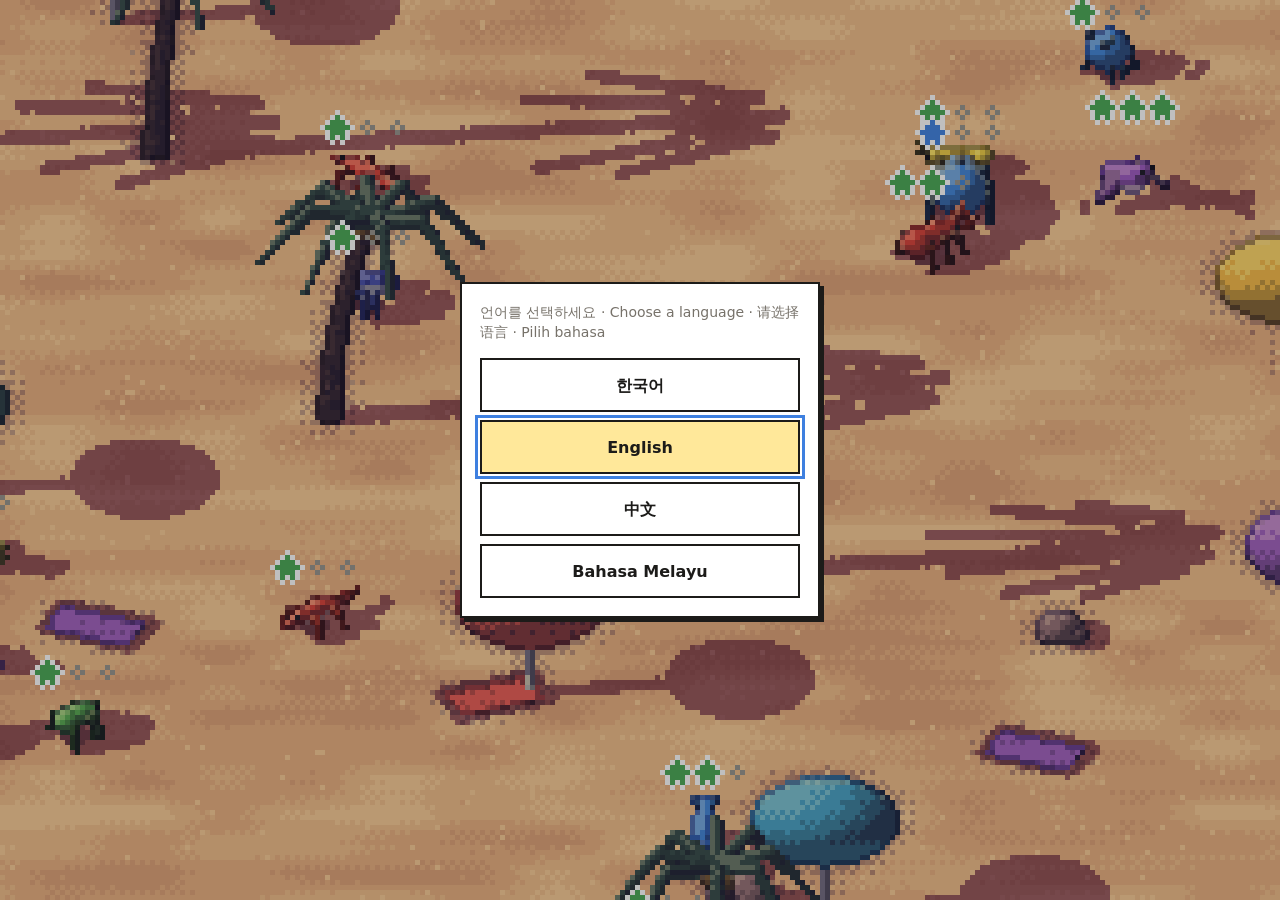
==== index.html @ b2b158e6 "Add Pixel Island game A single-player browser game: eat lower-level creatures and evolve from level " ====
<!doctype html>
<html lang="en">
<head>
<meta charset="utf-8">
<meta name="viewport" content="width=device-width,initial-scale=1,viewport-fit=cover,user-scalable=no">
<meta name="theme-color" content="#ffffff">
<meta name="description" content="Pixel Island: eat lower-level creatures and evolve from level 1 to level 10.">
<title>Pixel Island</title>
<link rel="icon" href="data:image/svg+xml,%3Csvg xmlns='http://www.w3.org/2000/svg' viewBox='0 0 16 16' shape-rendering='crispEdges'%3E%3Crect width='16' height='16' fill='%23fff'/%3E%3Crect x='2' y='9' width='12' height='4' fill='%2330aaac'/%3E%3Crect x='4' y='7' width='8' height='4' fill='%23f0e9d2'/%3E%3Crect x='7' y='3' width='1' height='5' fill='%23705842'/%3E%3Crect x='5' y='2' width='5' height='2' fill='%234a844c'/%3E%3C/svg%3E">
<link rel="stylesheet" href="src/ui/style.css">
</head>
<body>
<div id="stage"><canvas id="c" aria-label="Pixel Island"></canvas></div>
<div id="hud" hidden>
  <div class="line"><span id="hud-level"></span><span id="hud-name"></span></div>
  <div id="hud-pips" role="img"></div>
</div>
<div id="toasts" role="status" aria-live="polite"></div>
<div id="stick-base" hidden></div><div id="stick-knob" hidden></div>
<dialog id="screen" closedby="none" aria-labelledby="screen-title"></dialog>

<!-- Load order matters: every file is a plain script that adds to the global PI object. All paths are relative. -->
<script src="src/core/namespace.js"></script>
<script src="src/core/config.js"></script>

<!-- words -->
<script src="data/i18n/ko.js"></script>
<script src="data/i18n/en.js"></script>
<script src="data/i18n/zh.js"></script>
<script src="data/i18n/ms.js"></script>
<script src="data/i18n/species/ko.js"></script>
<script src="data/i18n/species/en.js"></script>
<script src="data/i18n/species/zh.js"></script>
<script src="data/i18n/species/ms.js"></script>
<script src="src/i18n/i18n.js"></script>

<!-- renderer -->
<script src="src/gfx/screen.js"></script>
<script src="src/gfx/color.js"></script>
<script src="src/gfx/shapes.js"></script>
<script src="src/gfx/box.js"></script>
<script src="src/gfx/shadow.js"></script>
<script src="src/gfx/outline.js"></script>
<script src="src/gfx/wind.js"></script>
<script src="src/gfx/marks.js"></script>

<!-- creatures -->
<script src="data/species/lv01.js"></script>
<script src="data/species/lv02.js"></script>
<script src="data/species/lv03.js"></script>
<script src="data/species/lv04.js"></script>
<script src="data/species/lv05.js"></script>
<script src="data/species/lv06.js"></script>
<script src="data/species/lv07.js"></script>
<script src="data/species/lv08.js"></script>
<script src="data/species/lv09.js"></script>
<script src="data/species/lv10.js"></script>
<script src="data/speeds.js"></script>
<script src="src/creatures/palette.js"></script>
<script src="src/creatures/builder.js"></script>
<script src="src/creatures/bodies/hexapod.js"></script>
<script src="src/creatures/bodies/winged.js"></script>
<script src="src/creatures/bodies/worm.js"></script>
<script src="src/creatures/bodies/serpent.js"></script>
<script src="src/creatures/bodies/quadsmall.js"></script>
<script src="src/creatures/bodies/quadlarge.js"></script>
<script src="src/creatures/bodies/bird.js"></script>
<script src="src/creatures/bodies/aquatic.js"></script>
<script src="src/creatures/bodies/crustacean.js"></script>
<script src="src/creatures/bodies/reptile.js"></script>
<script src="src/creatures/bodies/biped.js"></script>
<script src="src/creatures/bodies/quaddino.js"></script>
<script src="src/creatures/bodies/longneck.js"></script>
<script src="src/creatures/bodies/horned.js"></script>
<script src="src/creatures/bodies/pterosaur.js"></script>

<!-- world -->
<script src="src/world/island.js"></script>
<script src="src/world/flora.js"></script>
<script src="src/world/props.js"></script>
<script src="src/world/interactions.js"></script>
<script src="src/world/maps/tanjung-aru.js"></script>
<script src="src/world/maps/gaya-street.js"></script>
<script src="src/world/maps/marine-park.js"></script>
<script src="src/world/maps/mangrove.js"></script>
<script src="src/world/maps/kinabalu.js"></script>
<script src="src/world/map-cycle.js"></script>
<script src="src/world/interactions/tanjung-aru/wave.js"></script>
<script src="src/world/interactions/tanjung-aru/coconut-fall.js"></script>
<script src="src/world/interactions/tanjung-aru/parasol.js"></script>
<script src="src/world/interactions/tanjung-aru/beach-bar.js"></script>
<script src="src/world/interactions/tanjung-aru/tide-pool.js"></script>
<script src="src/world/interactions/gaya-street/food-stall.js"></script>
<script src="src/world/interactions/gaya-street/handcart.js"></script>
<script src="src/world/interactions/gaya-street/alley.js"></script>
<script src="src/world/interactions/gaya-street/awning-bounce.js"></script>
<script src="src/world/interactions/gaya-street/hawker.js"></script>
<script src="src/world/interactions/marine-park/current.js"></script>
<script src="src/world/interactions/marine-park/tide.js"></script>
<script src="src/world/interactions/marine-park/pearl-clam.js"></script>
<script src="src/world/interactions/marine-park/jellyfish.js"></script>
<script src="src/world/interactions/marine-park/boat-ride.js"></script>
<script src="src/world/interactions/mangrove/firefly.js"></script>
<script src="src/world/interactions/mangrove/mud-pit.js"></script>
<script src="src/world/interactions/mangrove/rotten-bridge.js"></script>
<script src="src/world/interactions/mangrove/tree-rest.js"></script>
<script src="src/world/interactions/mangrove/slippery-mud.js"></script>
<script src="src/world/interactions/kinabalu/cloud-platform.js"></script>
<script src="src/world/interactions/kinabalu/granite-wall.js"></script>
<script src="src/world/interactions/kinabalu/fog.js"></script>
<script src="src/world/interactions/kinabalu/high-altitude.js"></script>
<script src="src/world/interactions/kinabalu/summit-flag.js"></script>

<!-- game -->
<script src="src/core/state.js"></script>
<script src="src/creatures/senses.js"></script>
<script src="src/behaviors/wander.js"></script>
<script src="src/behaviors/skittish.js"></script>
<script src="src/behaviors/ambush.js"></script>
<script src="src/behaviors/charge.js"></script>
<script src="src/behaviors/flock.js"></script>
<script src="src/behaviors/erratic.js"></script>
<script src="src/behaviors/glide.js"></script>
<script src="src/behaviors/lurk.js"></script>
<script src="src/core/input.js"></script>
<script src="src/core/rules.js"></script>
<script src="src/core/loop.js"></script>
<script src="src/ui/stars.js"></script>
<script src="src/ui/toast.js"></script>
<script src="src/ui/hud.js"></script>
<script src="src/ui/modal.js"></script>
<script src="src/ui/language-select.js"></script>
<script src="src/ui/screens.js"></script>
<script src="src/core/boot.js"></script>
</body>
</html>
---- src/ui/style.css ----
/* Pixel Island. The game fills the whole window; the few words on top of it sit on small white cards. */
:root { --ink: #1c1b19; --muted: #77726a; --paper: #fff; --line: #d9d5cc; --hint: #ffe89a; }
* { box-sizing: border-box; }
html, body { height: 100%; margin: 0; background: var(--ink); color: var(--ink); overflow: hidden; overscroll-behavior: none; }
body {
  font: 14px/1.45 system-ui, -apple-system, "Segoe UI", "Apple SD Gothic Neo", "Malgun Gothic", "PingFang SC", "Microsoft YaHei", "Noto Sans KR", "Noto Sans SC", sans-serif;
  touch-action: none; -webkit-user-select: none; user-select: none; -webkit-touch-callout: none; -webkit-tap-highlight-color: transparent;
}
[hidden] { display: none !important; }

#stage { position: fixed; inset: 0; overflow: hidden; }
canvas { display: block; image-rendering: pixelated; image-rendering: crisp-edges; }

#hud { position: fixed; top: max(10px, env(safe-area-inset-top)); left: max(10px, env(safe-area-inset-left)); display: grid; gap: 5px; padding: 6px 9px 7px; background: var(--paper); border: 2px solid var(--ink); box-shadow: 3px 3px 0 var(--ink); pointer-events: none; z-index: 2; max-width: 58vw; }
#hud .line { display: flex; align-items: baseline; gap: 8px; }
#hud-level { font-weight: 800; font-size: 16px; font-variant-numeric: tabular-nums; white-space: nowrap; }
#hud-name { color: var(--muted); overflow-wrap: anywhere; }
#hud-pips { display: flex; gap: 3px; flex-wrap: wrap; }
#hud-pips i { width: 9px; height: 9px; border: 2px solid var(--ink); background: var(--paper); }
#hud-pips i.on { background: var(--ink); }

#toasts { position: fixed; right: max(10px, env(safe-area-inset-right)); top: max(10px, env(safe-area-inset-top)); display: grid; gap: 6px; justify-items: end; pointer-events: none; z-index: 3; }
.portrait #toasts { top: calc(max(10px, env(safe-area-inset-top)) + 64px); } /* under the status card on a narrow screen */
.toast { max-width: min(62vw, 250px); padding: 7px 10px; background: var(--paper); border: 2px solid var(--ink); box-shadow: 3px 3px 0 var(--ink); overflow-wrap: anywhere; animation: toast-in .18s steps(3) both; }
.toast b { display: block; font-weight: 700; }
.toast span { display: block; color: var(--muted); font-size: 12px; }
.toast.out { opacity: 0; transform: translateX(12px); transition: opacity .2s, transform .2s; }
@keyframes toast-in { from { opacity: 0; transform: translateX(16px); } to { opacity: 1; transform: none; } }

#stick-base, #stick-knob { position: fixed; left: 0; top: 0; border-radius: 50%; pointer-events: none; z-index: 2; }
#stick-base { width: 56px; height: 56px; border: 2px solid rgba(255, 255, 255, .85); box-shadow: 0 0 0 2px rgba(28, 27, 25, .35); }
#stick-knob { width: 22px; height: 22px; background: var(--paper); box-shadow: 0 0 0 2px rgba(28, 27, 25, .5); }

/* The one modal: a native <dialog>. Display is left to the browser so the closed state stays hidden. */
#screen { width: min(360px, calc(100% - 32px)); max-height: calc(100% - 32px); margin: auto; padding: 18px; color: var(--ink); background: var(--paper); border: 2px solid var(--ink); box-shadow: 4px 4px 0 var(--ink); overflow-y: auto; touch-action: pan-y; }
#screen:modal { overscroll-behavior: contain; }
#screen::backdrop { background: rgba(28, 27, 25, .28); overflow: hidden; overscroll-behavior: contain; }
.portrait #screen { margin-bottom: max(18px, env(safe-area-inset-bottom)); } /* low, where the thumb is */
.panel { display: grid; gap: 10px; }
.panel h1 { margin: 0; font-size: 24px; line-height: 1.2; font-weight: 800; letter-spacing: .01em; text-wrap: balance; }
.panel p { margin: 0; }
.panel p, .panel li { text-wrap: pretty; }
.panel .muted { color: var(--muted); }
.panel .small { font-size: 12px; }
.panel .map { font-weight: 700; padding-left: 8px; border-left: 4px solid var(--ink); }
.panel .rules { margin: 2px 0 0; padding-left: 20px; display: grid; gap: 5px; }
.buttons { display: grid; gap: 8px; margin-top: 6px; }
button { font: inherit; font-weight: 700; min-height: 48px; padding: 8px 14px; color: var(--ink); background: var(--paper); border: 2px solid var(--ink); border-radius: 0; cursor: pointer; touch-action: manipulation; }
button:active { transform: translate(2px, 2px); }
button.primary { color: var(--paper); background: var(--ink); box-shadow: 3px 3px 0 var(--muted); }
button.primary:active { box-shadow: 1px 1px 0 var(--muted); }
button.quiet { min-height: 44px; font-weight: 400; color: var(--muted); border-color: var(--line); }
button.hint { background: var(--hint); }
button:focus-visible { outline: 3px solid #3e80e0; outline-offset: 2px; }
.panel.lang button { min-height: 54px; font-size: 16px; }

@media (prefers-reduced-motion: reduce) { .toast { animation: none; } .toast.out { transition: none; } }
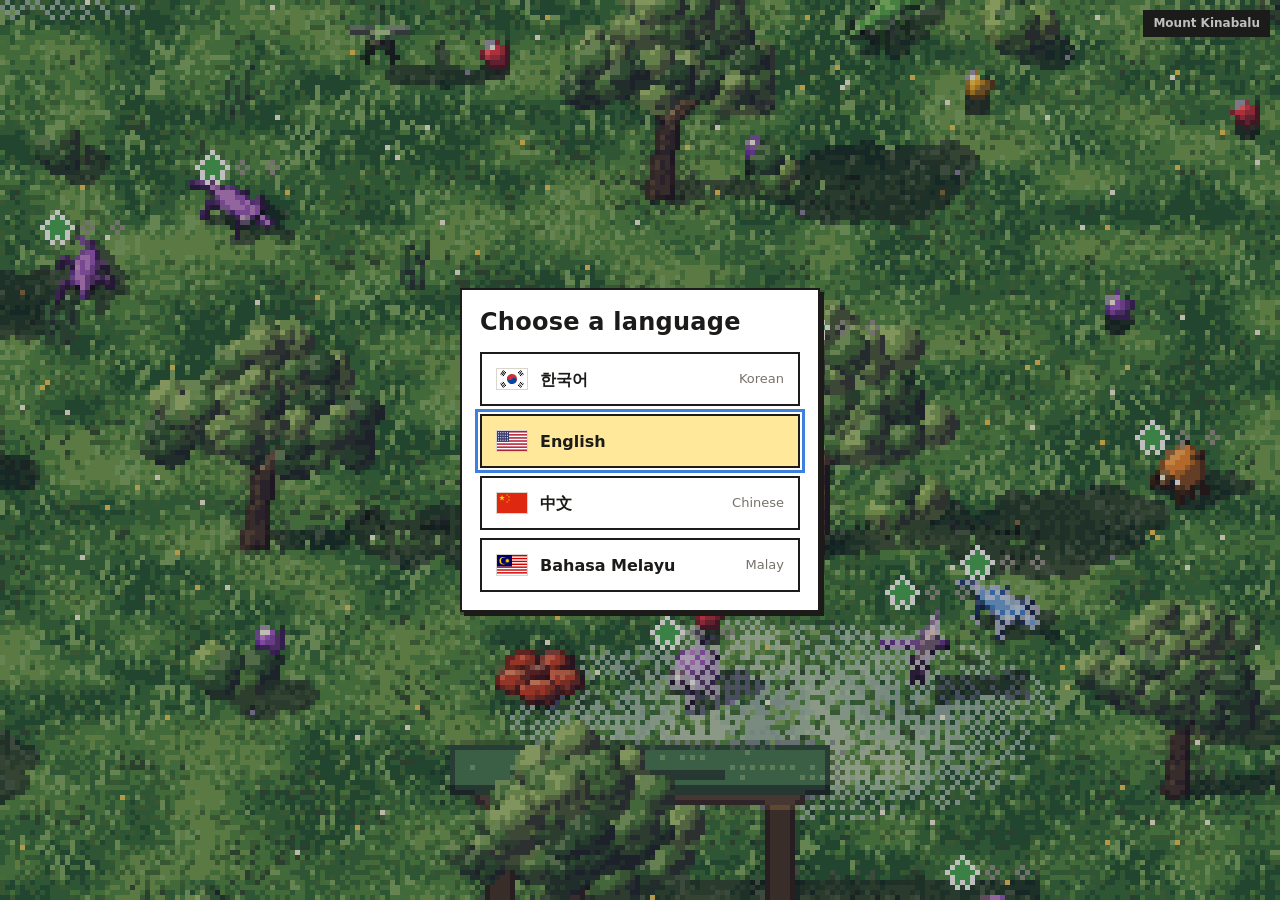
==== commit 2f076fb5: "Add main menu, species grades, landmarks and game feel Fix level 1 having nothing to eat: berries no" ====
--- a/index.html
+++ b/index.html
@@ -12,16 +12,20 @@
 <body>
 <div id="stage"><canvas id="c" aria-label="Pixel Island"></canvas></div>
 <div id="hud" hidden>
-  <div class="line"><span id="hud-level"></span><span id="hud-name"></span></div>
+  <div class="line"><span id="hud-level"></span><span id="hud-name"></span><span id="hud-grade"></span></div>
   <div id="hud-pips" role="img"></div>
 </div>
-<div id="toasts" role="status" aria-live="polite"></div>
+<div id="side">
+  <div id="map-name"></div>
+  <div id="toasts" role="status" aria-live="polite"></div>
+</div>
 <div id="stick-base" hidden></div><div id="stick-knob" hidden></div>
 <dialog id="screen" closedby="none" aria-labelledby="screen-title"></dialog>
 
 <!-- Load order matters: every file is a plain script that adds to the global PI object. All paths are relative. -->
 <script src="src/core/namespace.js"></script>
 <script src="src/core/config.js"></script>
+<script src="src/core/settings.js"></script>
 
 <!-- words -->
 <script src="data/i18n/ko.js"></script>
@@ -56,6 +60,7 @@
 <script src="data/species/lv09.js"></script>
 <script src="data/species/lv10.js"></script>
 <script src="data/speeds.js"></script>
+<script src="data/grades.js"></script>
 <script src="src/creatures/palette.js"></script>
 <script src="src/creatures/builder.js"></script>
 <script src="src/creatures/bodies/hexapod.js"></script>
@@ -78,6 +83,7 @@
 <script src="src/world/island.js"></script>
 <script src="src/world/flora.js"></script>
 <script src="src/world/props.js"></script>
+<script src="src/world/landmarks.js"></script>
 <script src="src/world/interactions.js"></script>
 <script src="src/world/maps/tanjung-aru.js"></script>
 <script src="src/world/maps/gaya-street.js"></script>
@@ -123,12 +129,14 @@
 <script src="src/behaviors/glide.js"></script>
 <script src="src/behaviors/lurk.js"></script>
 <script src="src/core/input.js"></script>
+<script src="src/core/fx.js"></script>
 <script src="src/core/rules.js"></script>
 <script src="src/core/loop.js"></script>
 <script src="src/ui/stars.js"></script>
 <script src="src/ui/toast.js"></script>
 <script src="src/ui/hud.js"></script>
 <script src="src/ui/modal.js"></script>
+<script src="src/ui/flags.js"></script>
 <script src="src/ui/language-select.js"></script>
 <script src="src/ui/screens.js"></script>
 <script src="src/core/boot.js"></script>
--- a/src/ui/style.css
+++ b/src/ui/style.css
@@ -11,19 +11,27 @@
 #stage { position: fixed; inset: 0; overflow: hidden; }
 canvas { display: block; image-rendering: pixelated; image-rendering: crisp-edges; }
 
-#hud { position: fixed; top: max(10px, env(safe-area-inset-top)); left: max(10px, env(safe-area-inset-left)); display: grid; gap: 5px; padding: 6px 9px 7px; background: var(--paper); border: 2px solid var(--ink); box-shadow: 3px 3px 0 var(--ink); pointer-events: none; z-index: 2; max-width: 58vw; }
+#hud { position: fixed; top: max(10px, env(safe-area-inset-top)); left: max(10px, env(safe-area-inset-left)); display: grid; gap: 5px; padding: 6px 9px 7px; background: var(--paper); border: 2px solid var(--ink); box-shadow: 3px 3px 0 var(--ink); pointer-events: none; z-index: 2; max-width: min(46vw, 260px); }
 #hud .line { display: flex; align-items: baseline; gap: 8px; }
 #hud-level { font-weight: 800; font-size: 16px; font-variant-numeric: tabular-nums; white-space: nowrap; }
 #hud-name { color: var(--muted); overflow-wrap: anywhere; }
-#hud-pips { display: flex; gap: 3px; flex-wrap: wrap; }
+#hud-grade { margin-left: auto; align-self: center; min-width: 18px; padding: 0 4px; font-weight: 800; font-size: 12px; line-height: 16px; text-align: center; color: var(--paper); background: var(--muted); }
+#hud-grade[data-grade="S"] { background: #e23c34; }
+#hud-grade[data-grade="A"] { background: #e08a20; }
+#hud-grade[data-grade="B"] { background: #48a854; }
+#hud-grade[data-grade="C"] { background: #3e80e0; }
+#hud-pips { display: flex; gap: 3px; flex-wrap: wrap; justify-content: flex-end; }
 #hud-pips i { width: 9px; height: 9px; border: 2px solid var(--ink); background: var(--paper); }
 #hud-pips i.on { background: var(--ink); }
 
-#toasts { position: fixed; right: max(10px, env(safe-area-inset-right)); top: max(10px, env(safe-area-inset-top)); display: grid; gap: 6px; justify-items: end; pointer-events: none; z-index: 3; }
-.portrait #toasts { top: calc(max(10px, env(safe-area-inset-top)) + 64px); } /* under the status card on a narrow screen */
-.toast { max-width: min(62vw, 250px); padding: 7px 10px; background: var(--paper); border: 2px solid var(--ink); box-shadow: 3px 3px 0 var(--ink); overflow-wrap: anywhere; animation: toast-in .18s steps(3) both; }
-.toast b { display: block; font-weight: 700; }
-.toast span { display: block; color: var(--muted); font-size: 12px; }
+/* The right column: the name of the map at the very top, and the notices directly under it. It is at most half the
+   screen wide, so it never reaches the status card on the left. */
+#side { position: fixed; right: max(10px, env(safe-area-inset-right)); top: max(10px, env(safe-area-inset-top)); display: grid; gap: 6px; justify-items: end; width: min(50vw - 16px, 250px); pointer-events: none; z-index: 3; }
+#map-name { padding: 3px 8px; font-weight: 700; font-size: 12px; text-align: right; color: var(--paper); background: var(--ink); border: 2px solid var(--ink); overflow-wrap: anywhere; }
+#map-name:empty { display: none; }
+#toasts { display: grid; gap: 6px; justify-items: end; width: 100%; }
+.toast { max-width: 100%; padding: 6px 9px; font-weight: 700; font-size: 13px; line-height: 1.35; background: var(--paper); border: 2px solid var(--ink); box-shadow: 3px 3px 0 var(--ink); word-break: keep-all; overflow-wrap: break-word; animation: toast-in .18s steps(3) both; }
+.toast.quick { font-weight: 400; font-size: 12px; border-color: var(--muted); box-shadow: 2px 2px 0 var(--muted); }
 .toast.out { opacity: 0; transform: translateX(12px); transition: opacity .2s, transform .2s; }
 @keyframes toast-in { from { opacity: 0; transform: translateX(16px); } to { opacity: 1; transform: none; } }
 
@@ -35,15 +43,30 @@
 #screen { width: min(360px, calc(100% - 32px)); max-height: calc(100% - 32px); margin: auto; padding: 18px; color: var(--ink); background: var(--paper); border: 2px solid var(--ink); box-shadow: 4px 4px 0 var(--ink); overflow-y: auto; touch-action: pan-y; }
 #screen:modal { overscroll-behavior: contain; }
 #screen::backdrop { background: rgba(28, 27, 25, .28); overflow: hidden; overscroll-behavior: contain; }
-.portrait #screen { margin-bottom: max(18px, env(safe-area-inset-bottom)); } /* low, where the thumb is */
+/* the game-over card sits at the bottom and does not dim the map, because the camera is showing the killer */
+#screen.low { margin-bottom: max(18px, env(safe-area-inset-bottom)); }
+#screen.low::backdrop { background: transparent; }
+/* the main menu has no card: the name of the game and the buttons stand on the map */
+#screen.bare { padding: 0; background: transparent; border: 0; box-shadow: none; overflow: visible; }
+#screen.bare::backdrop { background: rgba(28, 27, 25, .4); }
+.panel.title { gap: 12px; }
+.panel.title .logo { margin-bottom: 10px; font-size: clamp(40px, 13vw, 58px); line-height: 1; font-weight: 900; letter-spacing: -.01em; text-align: center; color: var(--paper); text-shadow: 3px 3px 0 var(--ink), -2px -2px 0 var(--ink), 2px -2px 0 var(--ink), -2px 2px 0 var(--ink), 0 5px 0 var(--ink); }
+.panel.title button { box-shadow: 3px 3px 0 var(--ink); }
+.panel.title .primary { min-height: 58px; font-size: 18px; color: var(--ink); background: var(--hint); }
+.panel.title .row { display: grid; grid-template-columns: repeat(3, 1fr); gap: 8px; }
+.panel.title .row button { padding: 8px 4px; overflow-wrap: anywhere; }
+.panel h2 { margin: 6px 0 -6px; font-size: 14px; font-weight: 800; }
+.setting { display: grid; gap: 5px; }
+.setting .label { font-weight: 700; }
+.setting .choices { display: grid; grid-auto-flow: column; grid-auto-columns: 1fr; gap: 6px; }
+.setting button { min-height: 44px; padding: 6px 4px; font-weight: 400; border-color: var(--line); }
+.setting button[aria-pressed="true"] { font-weight: 700; border-color: var(--ink); background: var(--hint); }
 .panel { display: grid; gap: 10px; }
 .panel h1 { margin: 0; font-size: 24px; line-height: 1.2; font-weight: 800; letter-spacing: .01em; text-wrap: balance; }
 .panel p { margin: 0; }
 .panel p, .panel li { text-wrap: pretty; }
 .panel .muted { color: var(--muted); }
 .panel .small { font-size: 12px; }
-.panel .map { font-weight: 700; padding-left: 8px; border-left: 4px solid var(--ink); }
-.panel .rules { margin: 2px 0 0; padding-left: 20px; display: grid; gap: 5px; }
 .buttons { display: grid; gap: 8px; margin-top: 6px; }
 button { font: inherit; font-weight: 700; min-height: 48px; padding: 8px 14px; color: var(--ink); background: var(--paper); border: 2px solid var(--ink); border-radius: 0; cursor: pointer; touch-action: manipulation; }
 button:active { transform: translate(2px, 2px); }
@@ -52,6 +75,9 @@
 button.quiet { min-height: 44px; font-weight: 400; color: var(--muted); border-color: var(--line); }
 button.hint { background: var(--hint); }
 button:focus-visible { outline: 3px solid #3e80e0; outline-offset: 2px; }
-.panel.lang button { min-height: 54px; font-size: 16px; }
+.panel.lang button { min-height: 54px; font-size: 16px; display: flex; align-items: center; gap: 12px; text-align: left; }
+.panel.lang .flag { display: flex; flex: none; border: 1px solid var(--line); }
+.panel.lang .flag svg { display: block; }
+.panel.lang .english { margin-left: auto; font-weight: 400; font-size: 13px; color: var(--muted); }
 
 @media (prefers-reduced-motion: reduce) { .toast { animation: none; } .toast.out { transition: none; } }
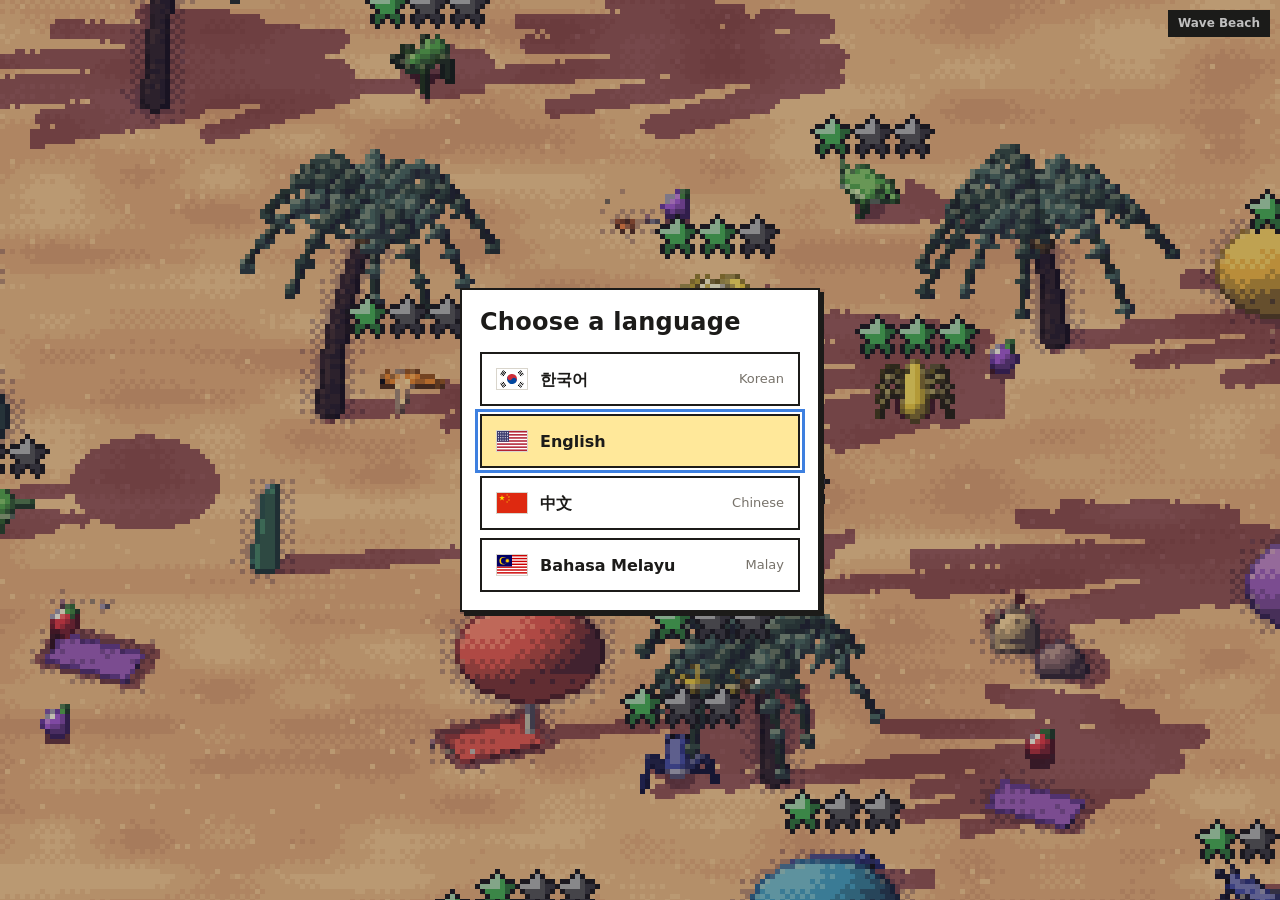
==== commit dc918eb1: "Add field guide, map guide, ending, effects and generic map names Maps: rename the five maps and the" ====
--- a/index.html
+++ b/index.html
@@ -6,7 +6,8 @@
 <meta name="theme-color" content="#ffffff">
 <meta name="description" content="Pixel Island: eat lower-level creatures and evolve from level 1 to level 10.">
 <title>Pixel Island</title>
-<link rel="icon" href="data:image/svg+xml,%3Csvg xmlns='http://www.w3.org/2000/svg' viewBox='0 0 16 16' shape-rendering='crispEdges'%3E%3Crect width='16' height='16' fill='%23fff'/%3E%3Crect x='2' y='9' width='12' height='4' fill='%2330aaac'/%3E%3Crect x='4' y='7' width='8' height='4' fill='%23f0e9d2'/%3E%3Crect x='7' y='3' width='1' height='5' fill='%23705842'/%3E%3Crect x='5' y='2' width='5' height='2' fill='%234a844c'/%3E%3C/svg%3E">
+<link rel="icon" type="image/png" sizes="64x64" href="icons/favicon.png">
+<link rel="apple-touch-icon" href="icons/apple-touch-icon.png">
 <link rel="stylesheet" href="src/ui/style.css">
 </head>
 <body>
@@ -14,6 +15,8 @@
 <div id="hud" hidden>
   <div class="line"><span id="hud-level"></span><span id="hud-name"></span><span id="hud-grade"></span></div>
   <div id="hud-pips" role="img"></div>
+  <div id="hud-count" hidden></div>
+  <div id="hud-status"></div>
 </div>
 <div id="side">
   <div id="map-name"></div>
@@ -36,6 +39,10 @@
 <script src="data/i18n/species/en.js"></script>
 <script src="data/i18n/species/zh.js"></script>
 <script src="data/i18n/species/ms.js"></script>
+<script src="data/i18n/facts/ko.js"></script>
+<script src="data/i18n/facts/en.js"></script>
+<script src="data/i18n/facts/zh.js"></script>
+<script src="data/i18n/facts/ms.js"></script>
 <script src="src/i18n/i18n.js"></script>
 
 <!-- renderer -->
@@ -61,6 +68,8 @@
 <script src="data/species/lv10.js"></script>
 <script src="data/speeds.js"></script>
 <script src="data/grades.js"></script>
+<script src="data/senses.js"></script>
+<script src="data/styles.js"></script>
 <script src="src/creatures/palette.js"></script>
 <script src="src/creatures/builder.js"></script>
 <script src="src/creatures/bodies/hexapod.js"></script>
@@ -85,37 +94,37 @@
 <script src="src/world/props.js"></script>
 <script src="src/world/landmarks.js"></script>
 <script src="src/world/interactions.js"></script>
-<script src="src/world/maps/tanjung-aru.js"></script>
-<script src="src/world/maps/gaya-street.js"></script>
-<script src="src/world/maps/marine-park.js"></script>
-<script src="src/world/maps/mangrove.js"></script>
-<script src="src/world/maps/kinabalu.js"></script>
+<script src="src/world/maps/beach.js"></script>
+<script src="src/world/maps/market.js"></script>
+<script src="src/world/maps/islands.js"></script>
+<script src="src/world/maps/swamp.js"></script>
+<script src="src/world/maps/mountain.js"></script>
 <script src="src/world/map-cycle.js"></script>
-<script src="src/world/interactions/tanjung-aru/wave.js"></script>
-<script src="src/world/interactions/tanjung-aru/coconut-fall.js"></script>
-<script src="src/world/interactions/tanjung-aru/parasol.js"></script>
-<script src="src/world/interactions/tanjung-aru/beach-bar.js"></script>
-<script src="src/world/interactions/tanjung-aru/tide-pool.js"></script>
-<script src="src/world/interactions/gaya-street/food-stall.js"></script>
-<script src="src/world/interactions/gaya-street/handcart.js"></script>
-<script src="src/world/interactions/gaya-street/alley.js"></script>
-<script src="src/world/interactions/gaya-street/awning-bounce.js"></script>
-<script src="src/world/interactions/gaya-street/hawker.js"></script>
-<script src="src/world/interactions/marine-park/current.js"></script>
-<script src="src/world/interactions/marine-park/tide.js"></script>
-<script src="src/world/interactions/marine-park/pearl-clam.js"></script>
-<script src="src/world/interactions/marine-park/jellyfish.js"></script>
-<script src="src/world/interactions/marine-park/boat-ride.js"></script>
-<script src="src/world/interactions/mangrove/firefly.js"></script>
-<script src="src/world/interactions/mangrove/mud-pit.js"></script>
-<script src="src/world/interactions/mangrove/rotten-bridge.js"></script>
-<script src="src/world/interactions/mangrove/tree-rest.js"></script>
-<script src="src/world/interactions/mangrove/slippery-mud.js"></script>
-<script src="src/world/interactions/kinabalu/cloud-platform.js"></script>
-<script src="src/world/interactions/kinabalu/granite-wall.js"></script>
-<script src="src/world/interactions/kinabalu/fog.js"></script>
-<script src="src/world/interactions/kinabalu/high-altitude.js"></script>
-<script src="src/world/interactions/kinabalu/summit-flag.js"></script>
+<script src="src/world/interactions/beach/wave.js"></script>
+<script src="src/world/interactions/beach/coconut-fall.js"></script>
+<script src="src/world/interactions/beach/parasol.js"></script>
+<script src="src/world/interactions/beach/beach-bar.js"></script>
+<script src="src/world/interactions/beach/tide-pool.js"></script>
+<script src="src/world/interactions/market/food-stall.js"></script>
+<script src="src/world/interactions/market/handcart.js"></script>
+<script src="src/world/interactions/market/alley.js"></script>
+<script src="src/world/interactions/market/awning-bounce.js"></script>
+<script src="src/world/interactions/market/hawker.js"></script>
+<script src="src/world/interactions/islands/current.js"></script>
+<script src="src/world/interactions/islands/tide.js"></script>
+<script src="src/world/interactions/islands/pearl-clam.js"></script>
+<script src="src/world/interactions/islands/jellyfish.js"></script>
+<script src="src/world/interactions/islands/boat-ride.js"></script>
+<script src="src/world/interactions/swamp/firefly.js"></script>
+<script src="src/world/interactions/swamp/mud-pit.js"></script>
+<script src="src/world/interactions/swamp/rotten-bridge.js"></script>
+<script src="src/world/interactions/swamp/tree-rest.js"></script>
+<script src="src/world/interactions/swamp/slippery-mud.js"></script>
+<script src="src/world/interactions/mountain/cloud-platform.js"></script>
+<script src="src/world/interactions/mountain/granite-wall.js"></script>
+<script src="src/world/interactions/mountain/fog.js"></script>
+<script src="src/world/interactions/mountain/high-altitude.js"></script>
+<script src="src/world/interactions/mountain/summit-flag.js"></script>
 
 <!-- game -->
 <script src="src/core/state.js"></script>
@@ -138,6 +147,8 @@
 <script src="src/ui/modal.js"></script>
 <script src="src/ui/flags.js"></script>
 <script src="src/ui/language-select.js"></script>
+<script src="src/ui/portrait.js"></script>
+<script src="src/ui/transition.js"></script>
 <script src="src/ui/screens.js"></script>
 <script src="src/core/boot.js"></script>
 </body>
--- a/src/ui/style.css
+++ b/src/ui/style.css
@@ -7,6 +7,7 @@
   touch-action: none; -webkit-user-select: none; user-select: none; -webkit-touch-callout: none; -webkit-tap-highlight-color: transparent;
 }
 [hidden] { display: none !important; }
+.switching #hud, .switching #side { visibility: hidden; } /* nothing floats over the black of a scene change */
 
 #stage { position: fixed; inset: 0; overflow: hidden; }
 canvas { display: block; image-rendering: pixelated; image-rendering: crisp-edges; }
@@ -15,11 +16,16 @@
 #hud .line { display: flex; align-items: baseline; gap: 8px; }
 #hud-level { font-weight: 800; font-size: 16px; font-variant-numeric: tabular-nums; white-space: nowrap; }
 #hud-name { color: var(--muted); overflow-wrap: anywhere; }
-#hud-grade { margin-left: auto; align-self: center; min-width: 18px; padding: 0 4px; font-weight: 800; font-size: 12px; line-height: 16px; text-align: center; color: var(--paper); background: var(--muted); }
-#hud-grade[data-grade="S"] { background: #e23c34; }
-#hud-grade[data-grade="A"] { background: #e08a20; }
-#hud-grade[data-grade="B"] { background: #48a854; }
-#hud-grade[data-grade="C"] { background: #3e80e0; }
+.grade, #hud-grade { margin-left: auto; align-self: center; min-width: 18px; padding: 0 4px; font-weight: 800; font-size: 12px; line-height: 16px; text-align: center; color: var(--paper); background: var(--muted); }
+[data-grade="S"] { background: #e23c34; }
+[data-grade="A"] { background: #e08a20; }
+[data-grade="B"] { background: #48a854; }
+[data-grade="C"] { background: #3e80e0; }
+#hud-count { font-weight: 800; font-size: 13px; text-align: right; color: #e23c34; font-variant-numeric: tabular-nums; }
+#hud-status { display: flex; flex-wrap: wrap; gap: 4px; justify-content: flex-end; }
+#hud-status:empty { display: none; }
+#hud-status span { display: inline-flex; align-items: center; gap: 4px; padding: 0 5px 0 3px; font-size: 11px; font-weight: 700; line-height: 16px; border: 2px solid; }
+#hud-status img { width: 9px; height: 9px; image-rendering: pixelated; }
 #hud-pips { display: flex; gap: 3px; flex-wrap: wrap; justify-content: flex-end; }
 #hud-pips i { width: 9px; height: 9px; border: 2px solid var(--ink); background: var(--paper); }
 #hud-pips i.on { background: var(--ink); }
@@ -47,6 +53,7 @@
 #screen.low { margin-bottom: max(18px, env(safe-area-inset-bottom)); }
 #screen.low::backdrop { background: transparent; }
 /* the main menu has no card: the name of the game and the buttons stand on the map */
+#screen.wide { width: min(560px, calc(100% - 24px)); }
 #screen.bare { padding: 0; background: transparent; border: 0; box-shadow: none; overflow: visible; }
 #screen.bare::backdrop { background: rgba(28, 27, 25, .4); }
 .panel.title { gap: 12px; }
@@ -54,8 +61,51 @@
 .panel.title button { box-shadow: 3px 3px 0 var(--ink); }
 .panel.title .primary { min-height: 58px; font-size: 18px; color: var(--ink); background: var(--hint); }
 .panel.title .row { display: grid; grid-template-columns: repeat(3, 1fr); gap: 8px; }
+.panel.title .row.two { grid-template-columns: 1fr 1fr; }
 .panel.title .row button { padding: 8px 4px; overflow-wrap: anywhere; }
 .panel h2 { margin: 6px 0 -6px; font-size: 14px; font-weight: 800; }
+/* Tabs stay on one row and scroll sideways when they do not fit. The selected one is styled from aria-selected. */
+.tabs { display: flex; gap: 4px; overflow-x: auto; scrollbar-width: none; }
+.tabs [role="tab"] { flex: 1 0 auto; min-width: 28px; min-height: 44px; padding: 4px 8px; font-weight: 400; border-color: var(--line); }
+.tabs [aria-selected="true"] { font-weight: 800; border-color: var(--ink); background: var(--hint); }
+.tabpanel { display: grid; gap: 8px; }
+.swatches { display: flex; gap: 6px; }
+.swatch { flex: 1; min-height: 40px; padding: 0; border-color: var(--line); }
+.swatch[aria-pressed="true"] { border-color: var(--ink); box-shadow: inset 0 0 0 3px var(--paper); }
+.entry { display: grid; grid-template-columns: 224px 1fr; gap: 12px; align-items: center; padding: 8px; border: 2px solid var(--line); }
+.art { image-rendering: pixelated; object-fit: contain; }
+.entry .art { width: 224px; height: 168px; background: #f3efe4; }
+.entry h3 { display: flex; align-items: center; gap: 6px; margin: 0 0 4px; font-size: 16px; }
+.panel .fact { margin-bottom: 6px; font-size: 13px; }
+.stats { display: grid; grid-template-columns: 1fr; gap: 2px; font-size: 12px; }
+.stat { display: flex; justify-content: space-between; align-items: center; gap: 6px; }
+.stat .label, .fact .label { color: var(--muted); }
+.meter { display: inline-flex; gap: 2px; }
+.meter i { width: 7px; height: 7px; border: 1px solid var(--ink); }
+.meter i.on { background: var(--ink); }
+.panel .habit { margin-top: 6px; font-size: 12px; color: var(--muted); }
+.mapshot { width: 100%; height: auto; image-rendering: pixelated; border: 2px solid var(--ink); }
+.effects { display: grid; gap: 2px; margin: 0; }
+.effects dt { font-weight: 800; }
+.effects dd { margin: 0 0 6px; }
+.panel.report h1 { text-align: center; }
+.facts { display: grid; grid-template-columns: 1fr 1fr; gap: 8px; }
+.facts .fact { display: grid; margin: 0; padding: 6px 8px; border: 2px solid var(--ink); }
+.facts .label { font-size: 11px; }
+.path { display: grid; gap: 2px; margin: 0; padding: 0; list-style: none; }
+.path li { display: grid; grid-template-columns: 40px 96px 1fr auto; gap: 8px; align-items: center; padding: 2px 4px; font-size: 13px; border-bottom: 1px solid var(--line); }
+.path .art { width: 96px; height: 72px; }
+.path .lv { font-weight: 800; }
+.path .time { font-variant-numeric: tabular-nums; white-space: nowrap; }
+/* the credit is a link that looks like a button: two short lines in the height of one */
+.credit { display: grid; place-content: center; min-height: 48px; padding: 2px 14px; font-size: 11px; line-height: 1.4; text-align: center; text-decoration: none; color: var(--ink); background: var(--hint); border: 2px solid var(--ink); }
+.credit:focus-visible { outline: 3px solid #3e80e0; outline-offset: 2px; }
+@media (max-width: 520px) {
+  .entry { grid-template-columns: 1fr; justify-items: center; }
+  .entry .body { width: 100%; }
+  .path li { grid-template-columns: 34px 96px 1fr; }
+  .path .time { grid-column: 3; }
+}
 .setting { display: grid; gap: 5px; }
 .setting .label { font-weight: 700; }
 .setting .choices { display: grid; grid-auto-flow: column; grid-auto-columns: 1fr; gap: 6px; }
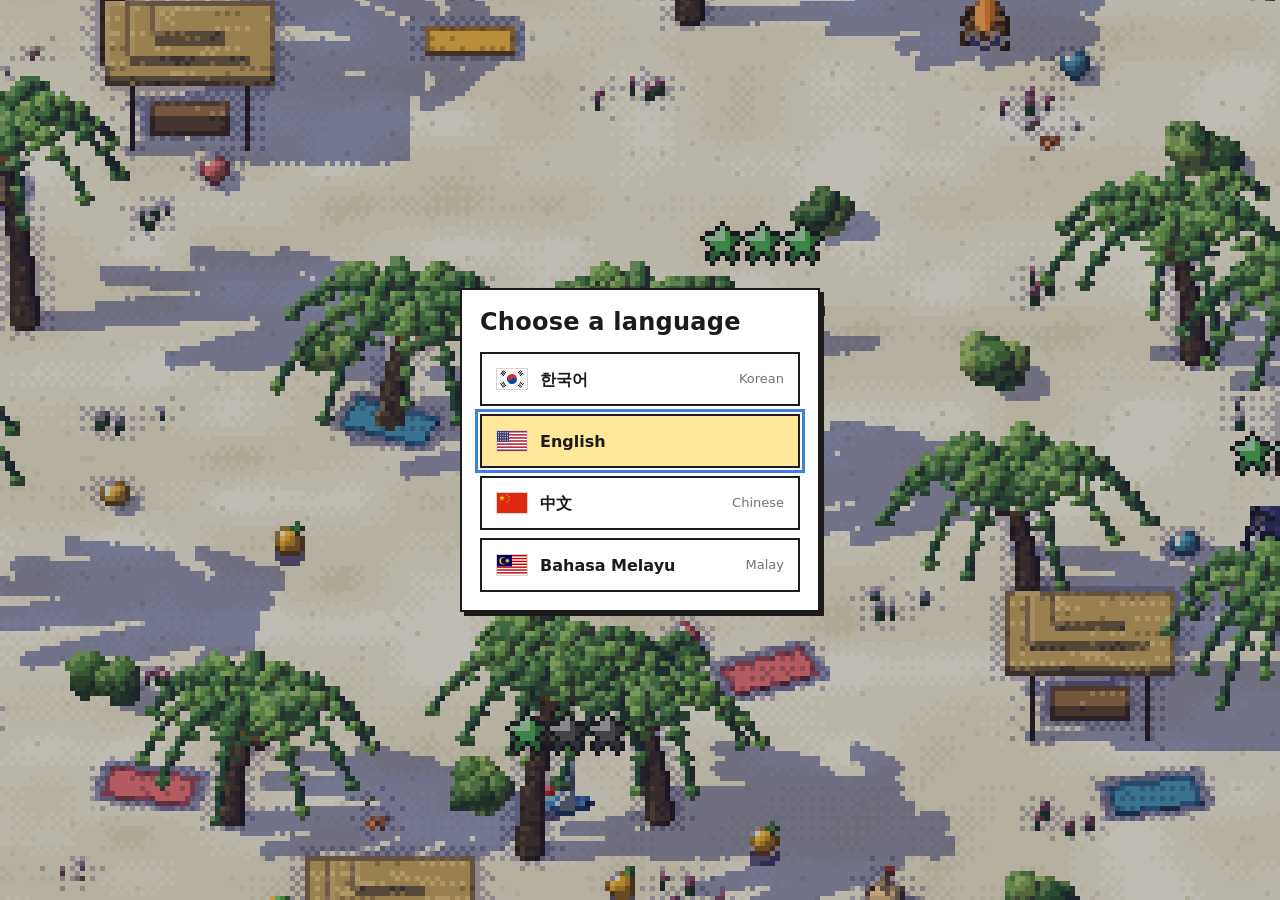
==== commit b5407703: "Harden the game: soft-locks, unfair deaths, balance, loading Soft-locks: a creature that outgrows th" ====
--- a/index.html
+++ b/index.html
@@ -25,24 +25,14 @@
 <div id="stick-base" hidden></div><div id="stick-knob" hidden></div>
 <dialog id="screen" closedby="none" aria-labelledby="screen-title"></dialog>
 
-<!-- Load order matters: every file is a plain script that adds to the global PI object. All paths are relative. -->
+<!-- Load order matters: every file is a plain script that adds to the global PI object. All paths are relative.
+     Language files and map files are not listed here. src/core/loader.js fetches the ones a visit needs. -->
 <script src="src/core/namespace.js"></script>
 <script src="src/core/config.js"></script>
+<script src="src/core/loader.js"></script>
 <script src="src/core/settings.js"></script>
 
-<!-- words -->
-<script src="data/i18n/ko.js"></script>
-<script src="data/i18n/en.js"></script>
-<script src="data/i18n/zh.js"></script>
-<script src="data/i18n/ms.js"></script>
-<script src="data/i18n/species/ko.js"></script>
-<script src="data/i18n/species/en.js"></script>
-<script src="data/i18n/species/zh.js"></script>
-<script src="data/i18n/species/ms.js"></script>
-<script src="data/i18n/facts/ko.js"></script>
-<script src="data/i18n/facts/en.js"></script>
-<script src="data/i18n/facts/zh.js"></script>
-<script src="data/i18n/facts/ms.js"></script>
+<!-- words: the strings themselves are loaded on demand -->
 <script src="src/i18n/i18n.js"></script>
 
 <!-- renderer -->
@@ -94,37 +84,8 @@
 <script src="src/world/props.js"></script>
 <script src="src/world/landmarks.js"></script>
 <script src="src/world/interactions.js"></script>
-<script src="src/world/maps/beach.js"></script>
-<script src="src/world/maps/market.js"></script>
-<script src="src/world/maps/islands.js"></script>
-<script src="src/world/maps/swamp.js"></script>
-<script src="src/world/maps/mountain.js"></script>
+<script src="src/world/manifest.js"></script>
 <script src="src/world/map-cycle.js"></script>
-<script src="src/world/interactions/beach/wave.js"></script>
-<script src="src/world/interactions/beach/coconut-fall.js"></script>
-<script src="src/world/interactions/beach/parasol.js"></script>
-<script src="src/world/interactions/beach/beach-bar.js"></script>
-<script src="src/world/interactions/beach/tide-pool.js"></script>
-<script src="src/world/interactions/market/food-stall.js"></script>
-<script src="src/world/interactions/market/handcart.js"></script>
-<script src="src/world/interactions/market/alley.js"></script>
-<script src="src/world/interactions/market/awning-bounce.js"></script>
-<script src="src/world/interactions/market/hawker.js"></script>
-<script src="src/world/interactions/islands/current.js"></script>
-<script src="src/world/interactions/islands/tide.js"></script>
-<script src="src/world/interactions/islands/pearl-clam.js"></script>
-<script src="src/world/interactions/islands/jellyfish.js"></script>
-<script src="src/world/interactions/islands/boat-ride.js"></script>
-<script src="src/world/interactions/swamp/firefly.js"></script>
-<script src="src/world/interactions/swamp/mud-pit.js"></script>
-<script src="src/world/interactions/swamp/rotten-bridge.js"></script>
-<script src="src/world/interactions/swamp/tree-rest.js"></script>
-<script src="src/world/interactions/swamp/slippery-mud.js"></script>
-<script src="src/world/interactions/mountain/cloud-platform.js"></script>
-<script src="src/world/interactions/mountain/granite-wall.js"></script>
-<script src="src/world/interactions/mountain/fog.js"></script>
-<script src="src/world/interactions/mountain/high-altitude.js"></script>
-<script src="src/world/interactions/mountain/summit-flag.js"></script>
 
 <!-- game -->
 <script src="src/core/state.js"></script>
--- a/src/ui/style.css
+++ b/src/ui/style.css
@@ -1,7 +1,7 @@
 /* Pixel Island. The game fills the whole window; the few words on top of it sit on small white cards. */
 :root { --ink: #1c1b19; --muted: #77726a; --paper: #fff; --line: #d9d5cc; --hint: #ffe89a; }
 * { box-sizing: border-box; }
-html, body { height: 100%; margin: 0; background: var(--ink); color: var(--ink); overflow: hidden; overscroll-behavior: none; }
+html, body { height: 100%; height: 100dvh; margin: 0; background: var(--ink); color: var(--ink); overflow: hidden; overscroll-behavior: none; }
 body {
   font: 14px/1.45 system-ui, -apple-system, "Segoe UI", "Apple SD Gothic Neo", "Malgun Gothic", "PingFang SC", "Microsoft YaHei", "Noto Sans KR", "Noto Sans SC", sans-serif;
   touch-action: none; -webkit-user-select: none; user-select: none; -webkit-touch-callout: none; -webkit-tap-highlight-color: transparent;
@@ -12,7 +12,7 @@
 #stage { position: fixed; inset: 0; overflow: hidden; }
 canvas { display: block; image-rendering: pixelated; image-rendering: crisp-edges; }
 
-#hud { position: fixed; top: max(10px, env(safe-area-inset-top)); left: max(10px, env(safe-area-inset-left)); display: grid; gap: 5px; padding: 6px 9px 7px; background: var(--paper); border: 2px solid var(--ink); box-shadow: 3px 3px 0 var(--ink); pointer-events: none; z-index: 2; max-width: min(46vw, 260px); }
+#hud { position: fixed; top: max(10px, env(safe-area-inset-top)); left: max(10px, env(safe-area-inset-left)); display: grid; gap: 5px; padding: 6px 9px 7px; background: var(--paper); border: 2px solid var(--ink); box-shadow: 3px 3px 0 var(--ink); pointer-events: none; z-index: 2; max-width: min(46vw, 260px); max-width: min(46dvw, 260px); }
 #hud .line { display: flex; align-items: baseline; gap: 8px; }
 #hud-level { font-weight: 800; font-size: 16px; font-variant-numeric: tabular-nums; white-space: nowrap; }
 #hud-name { color: var(--muted); overflow-wrap: anywhere; }
@@ -26,17 +26,17 @@
 #hud-status:empty { display: none; }
 #hud-status span { display: inline-flex; align-items: center; gap: 4px; padding: 0 5px 0 3px; font-size: 11px; font-weight: 700; line-height: 16px; border: 2px solid; }
 #hud-status img { width: 9px; height: 9px; image-rendering: pixelated; }
-#hud-pips { display: flex; gap: 3px; flex-wrap: wrap; justify-content: flex-end; }
-#hud-pips i { width: 9px; height: 9px; border: 2px solid var(--ink); background: var(--paper); }
+#hud-pips { display: flex; gap: 2px; flex-wrap: wrap; justify-content: flex-end; }
+#hud-pips i { width: 8px; height: 8px; border: 2px solid var(--ink); background: var(--paper); }
 #hud-pips i.on { background: var(--ink); }
 
 /* The right column: the name of the map at the very top, and the notices directly under it. It is at most half the
    screen wide, so it never reaches the status card on the left. */
-#side { position: fixed; right: max(10px, env(safe-area-inset-right)); top: max(10px, env(safe-area-inset-top)); display: grid; gap: 6px; justify-items: end; width: min(50vw - 16px, 250px); pointer-events: none; z-index: 3; }
+#side { position: fixed; right: max(10px, env(safe-area-inset-right)); top: max(10px, env(safe-area-inset-top)); display: grid; gap: 6px; justify-items: end; width: min(50vw - 16px, 250px); width: min(50dvw - 16px, 250px); pointer-events: none; z-index: 3; }
 #map-name { padding: 3px 8px; font-weight: 700; font-size: 12px; text-align: right; color: var(--paper); background: var(--ink); border: 2px solid var(--ink); overflow-wrap: anywhere; }
 #map-name:empty { display: none; }
 #toasts { display: grid; gap: 6px; justify-items: end; width: 100%; }
-.toast { max-width: 100%; padding: 6px 9px; font-weight: 700; font-size: 13px; line-height: 1.35; background: var(--paper); border: 2px solid var(--ink); box-shadow: 3px 3px 0 var(--ink); word-break: keep-all; overflow-wrap: break-word; animation: toast-in .18s steps(3) both; }
+.toast { max-width: 100%; padding: 6px 9px; font-weight: 700; font-size: 13px; line-height: 1.35; background: var(--paper); border: 2px solid var(--ink); box-shadow: 3px 3px 0 var(--ink); overflow-wrap: break-word; animation: toast-in .18s steps(3) both; }
 .toast.quick { font-weight: 400; font-size: 12px; border-color: var(--muted); box-shadow: 2px 2px 0 var(--muted); }
 .toast.out { opacity: 0; transform: translateX(12px); transition: opacity .2s, transform .2s; }
 @keyframes toast-in { from { opacity: 0; transform: translateX(16px); } to { opacity: 1; transform: none; } }
@@ -57,7 +57,7 @@
 #screen.bare { padding: 0; background: transparent; border: 0; box-shadow: none; overflow: visible; }
 #screen.bare::backdrop { background: rgba(28, 27, 25, .4); }
 .panel.title { gap: 12px; }
-.panel.title .logo { margin-bottom: 10px; font-size: clamp(40px, 13vw, 58px); line-height: 1; font-weight: 900; letter-spacing: -.01em; text-align: center; color: var(--paper); text-shadow: 3px 3px 0 var(--ink), -2px -2px 0 var(--ink), 2px -2px 0 var(--ink), -2px 2px 0 var(--ink), 0 5px 0 var(--ink); }
+.panel.title .logo { margin-bottom: 10px; font-size: clamp(2.5rem, 1rem + 8vw, 3.6rem); line-height: 1; font-weight: 900; letter-spacing: -.01em; text-align: center; color: var(--paper); text-shadow: 3px 3px 0 var(--ink), -2px -2px 0 var(--ink), 2px -2px 0 var(--ink), -2px 2px 0 var(--ink), 0 5px 0 var(--ink); }
 .panel.title button { box-shadow: 3px 3px 0 var(--ink); }
 .panel.title .primary { min-height: 58px; font-size: 18px; color: var(--ink); background: var(--hint); }
 .panel.title .row { display: grid; grid-template-columns: repeat(3, 1fr); gap: 8px; }
@@ -93,9 +93,10 @@
 .facts .fact { display: grid; margin: 0; padding: 6px 8px; border: 2px solid var(--ink); }
 .facts .label { font-size: 11px; }
 .path { display: grid; gap: 2px; margin: 0; padding: 0; list-style: none; }
-.path li { display: grid; grid-template-columns: 40px 96px 1fr auto; gap: 8px; align-items: center; padding: 2px 4px; font-size: 13px; border-bottom: 1px solid var(--line); }
+.path li { display: grid; grid-template-columns: 40px 96px minmax(0, 1fr) auto; gap: 8px; align-items: center; padding: 2px 4px; font-size: 13px; border-bottom: 1px solid var(--line); }
 .path .art { width: 96px; height: 72px; }
 .path .lv { font-weight: 800; }
+.path .who { overflow-wrap: anywhere; }
 .path .time { font-variant-numeric: tabular-nums; white-space: nowrap; }
 /* the credit is a link that looks like a button: two short lines in the height of one */
 .credit { display: grid; place-content: center; min-height: 48px; padding: 2px 14px; font-size: 11px; line-height: 1.4; text-align: center; text-decoration: none; color: var(--ink); background: var(--hint); border: 2px solid var(--ink); }
@@ -103,7 +104,9 @@
 @media (max-width: 520px) {
   .entry { grid-template-columns: 1fr; justify-items: center; }
   .entry .body { width: 100%; }
-  .path li { grid-template-columns: 34px 96px 1fr; }
+  .path li { grid-template-columns: 34px 72px minmax(0, 1fr); }
+  .path .art { width: 72px; height: 54px; }
+  .toast { font-size: 12px; }
   .path .time { grid-column: 3; }
 }
 .setting { display: grid; gap: 5px; }
@@ -115,6 +118,8 @@
 .panel h1 { margin: 0; font-size: 24px; line-height: 1.2; font-weight: 800; letter-spacing: .01em; text-wrap: balance; }
 .panel p { margin: 0; }
 .panel p, .panel li { text-wrap: pretty; }
+/* Korean breaks between words, never inside one */
+:lang(ko) .panel :is(h1, h2, h3, p, dd), :lang(ko) .toast { word-break: keep-all; overflow-wrap: break-word; }
 .panel .muted { color: var(--muted); }
 .panel .small { font-size: 12px; }
 .buttons { display: grid; gap: 8px; margin-top: 6px; }
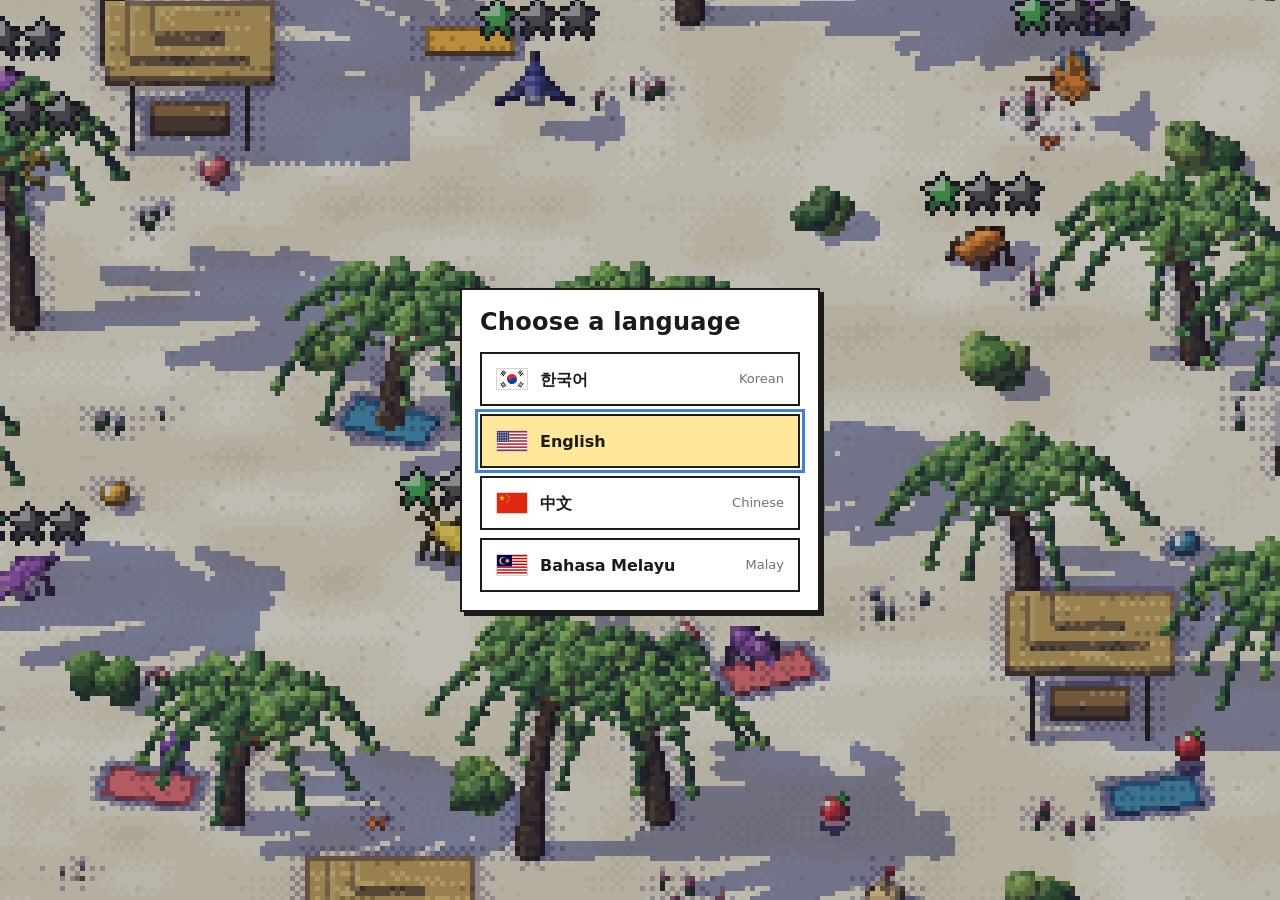
==== commit 652e962e: "Raise the difficulty, liven up movement and redesign the largest species Difficulty: half of the cre" ====
--- a/index.html
+++ b/index.html
@@ -19,7 +19,15 @@
   <div id="hud-status"></div>
 </div>
 <div id="side">
-  <div id="map-name"></div>
+  <div class="top">
+    <div id="map-name"></div>
+    <button id="exit" type="button" hidden>
+      <svg viewBox="0 0 16 16" width="24" height="24" shape-rendering="crispEdges" aria-hidden="true">
+        <rect x="1" y="1" width="14" height="14" fill="#2e9e5b"/><rect x="8" y="3" width="5" height="10" fill="#fff"/>
+        <rect x="11" y="8" width="1" height="1" fill="#2e9e5b"/><path d="M2 8h4M4 6l2 2-2 2" stroke="#fff" stroke-width="1.4" fill="none"/>
+      </svg>
+    </button>
+  </div>
   <div id="toasts" role="status" aria-live="polite"></div>
 </div>
 <div id="stick-base" hidden></div><div id="stick-knob" hidden></div>
@@ -90,6 +98,7 @@
 <!-- game -->
 <script src="src/core/state.js"></script>
 <script src="src/creatures/senses.js"></script>
+<script src="src/creatures/motion.js"></script>
 <script src="src/behaviors/wander.js"></script>
 <script src="src/behaviors/skittish.js"></script>
 <script src="src/behaviors/ambush.js"></script>
--- a/src/ui/style.css
+++ b/src/ui/style.css
@@ -7,7 +7,8 @@
   touch-action: none; -webkit-user-select: none; user-select: none; -webkit-touch-callout: none; -webkit-tap-highlight-color: transparent;
 }
 [hidden] { display: none !important; }
-.switching #hud, .switching #side { visibility: hidden; } /* nothing floats over the black of a scene change */
+.switching #hud, .switching #side { visibility: hidden; }
+.switching #screen { pointer-events: none; } /* nothing floats over the black of a scene change */
 
 #stage { position: fixed; inset: 0; overflow: hidden; }
 canvas { display: block; image-rendering: pixelated; image-rendering: crisp-edges; }
@@ -35,6 +36,10 @@
 #side { position: fixed; right: max(10px, env(safe-area-inset-right)); top: max(10px, env(safe-area-inset-top)); display: grid; gap: 6px; justify-items: end; width: min(50vw - 16px, 250px); width: min(50dvw - 16px, 250px); pointer-events: none; z-index: 3; }
 #map-name { padding: 3px 8px; font-weight: 700; font-size: 12px; text-align: right; color: var(--paper); background: var(--ink); border: 2px solid var(--ink); overflow-wrap: anywhere; }
 #map-name:empty { display: none; }
+#side .top { display: flex; gap: 6px; align-items: flex-start; justify-content: flex-end; }
+/* the way out of a round: an emergency-exit sign at the top right */
+#exit { display: grid; place-items: center; min-width: 44px; min-height: 44px; padding: 0; pointer-events: auto; background: var(--paper); box-shadow: 3px 3px 0 var(--ink); }
+#exit svg { display: block; }
 #toasts { display: grid; gap: 6px; justify-items: end; width: 100%; }
 .toast { max-width: 100%; padding: 6px 9px; font-weight: 700; font-size: 13px; line-height: 1.35; background: var(--paper); border: 2px solid var(--ink); box-shadow: 3px 3px 0 var(--ink); overflow-wrap: break-word; animation: toast-in .18s steps(3) both; }
 .toast.quick { font-weight: 400; font-size: 12px; border-color: var(--muted); box-shadow: 2px 2px 0 var(--muted); }
@@ -57,7 +62,8 @@
 #screen.bare { padding: 0; background: transparent; border: 0; box-shadow: none; overflow: visible; }
 #screen.bare::backdrop { background: rgba(28, 27, 25, .4); }
 .panel.title { gap: 12px; }
-.panel.title .logo { margin-bottom: 10px; font-size: clamp(2.5rem, 1rem + 8vw, 3.6rem); line-height: 1; font-weight: 900; letter-spacing: -.01em; text-align: center; color: var(--paper); text-shadow: 3px 3px 0 var(--ink), -2px -2px 0 var(--ink), 2px -2px 0 var(--ink), -2px 2px 0 var(--ink), 0 5px 0 var(--ink); }
+.panel.title .icon { justify-self: center; width: 96px; height: 96px; image-rendering: pixelated; }
+.panel.title .logo { margin: -4px 0 10px; font-size: clamp(2.5rem, 1rem + 8vw, 3.6rem); line-height: 1; font-weight: 900; letter-spacing: -.01em; text-align: center; color: var(--paper); text-shadow: 3px 3px 0 var(--ink), -2px -2px 0 var(--ink), 2px -2px 0 var(--ink), -2px 2px 0 var(--ink), 0 5px 0 var(--ink); }
 .panel.title button { box-shadow: 3px 3px 0 var(--ink); }
 .panel.title .primary { min-height: 58px; font-size: 18px; color: var(--ink); background: var(--hint); }
 .panel.title .row { display: grid; grid-template-columns: repeat(3, 1fr); gap: 8px; }
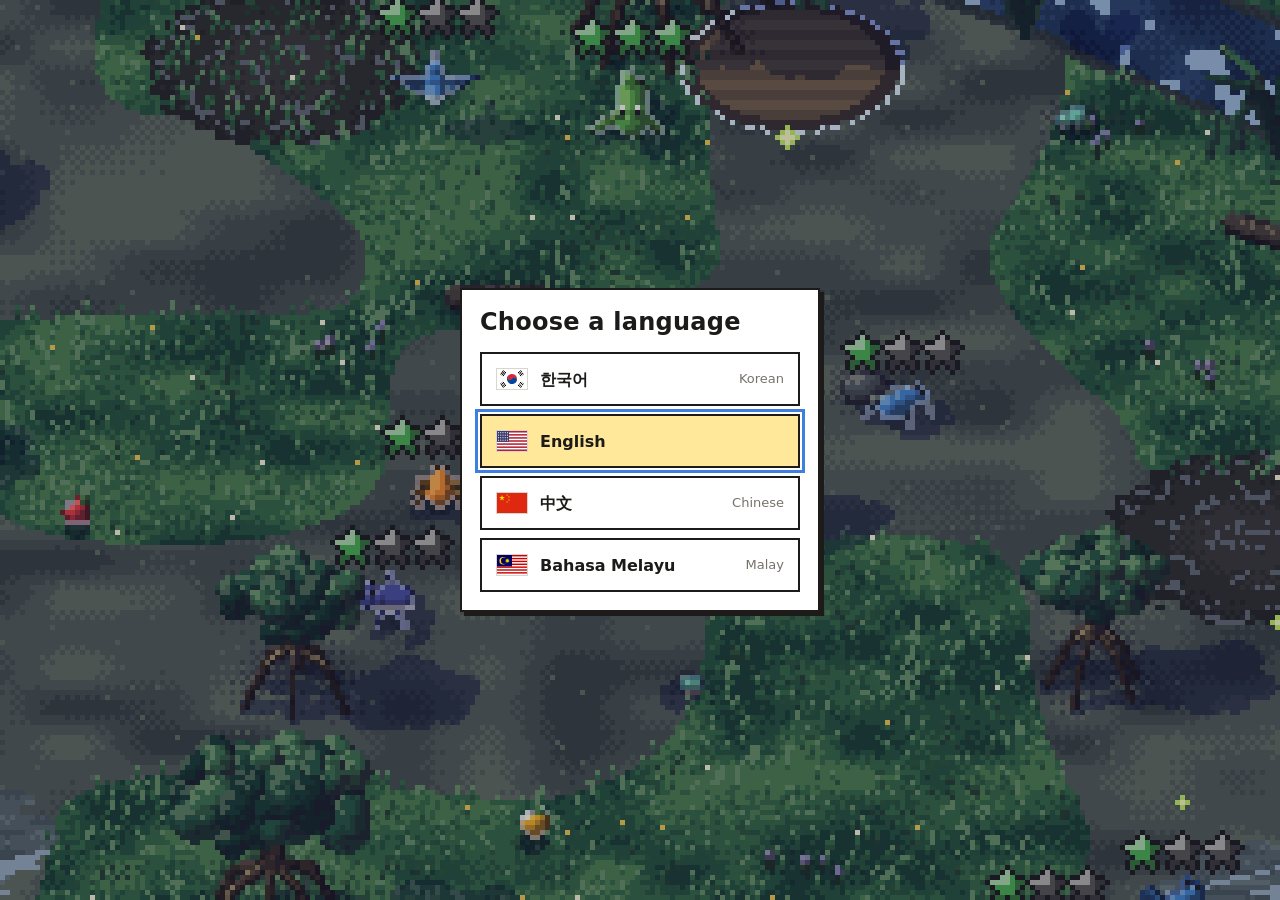
==== commit 7a81fcfa: "Add music and sound effects Nine 8-bit music tracks and 48 sound effects, all drawn by a small synth" ====
--- a/index.html
+++ b/index.html
@@ -21,7 +21,7 @@
 <div id="side">
   <div class="top">
     <div id="map-name"></div>
-    <button id="exit" type="button" hidden>
+    <button id="exit" type="button" data-sound="back" hidden>
       <svg viewBox="0 0 16 16" width="24" height="24" shape-rendering="crispEdges" aria-hidden="true">
         <rect x="1" y="1" width="14" height="14" fill="#2e9e5b"/><rect x="8" y="3" width="5" height="10" fill="#fff"/>
         <rect x="11" y="8" width="1" height="1" fill="#2e9e5b"/><path d="M2 8h4M4 6l2 2-2 2" stroke="#fff" stroke-width="1.4" fill="none"/>
@@ -39,6 +39,7 @@
 <script src="src/core/config.js"></script>
 <script src="src/core/loader.js"></script>
 <script src="src/core/settings.js"></script>
+<script src="src/core/audio.js"></script>
 
 <!-- words: the strings themselves are loaded on demand -->
 <script src="src/i18n/i18n.js"></script>
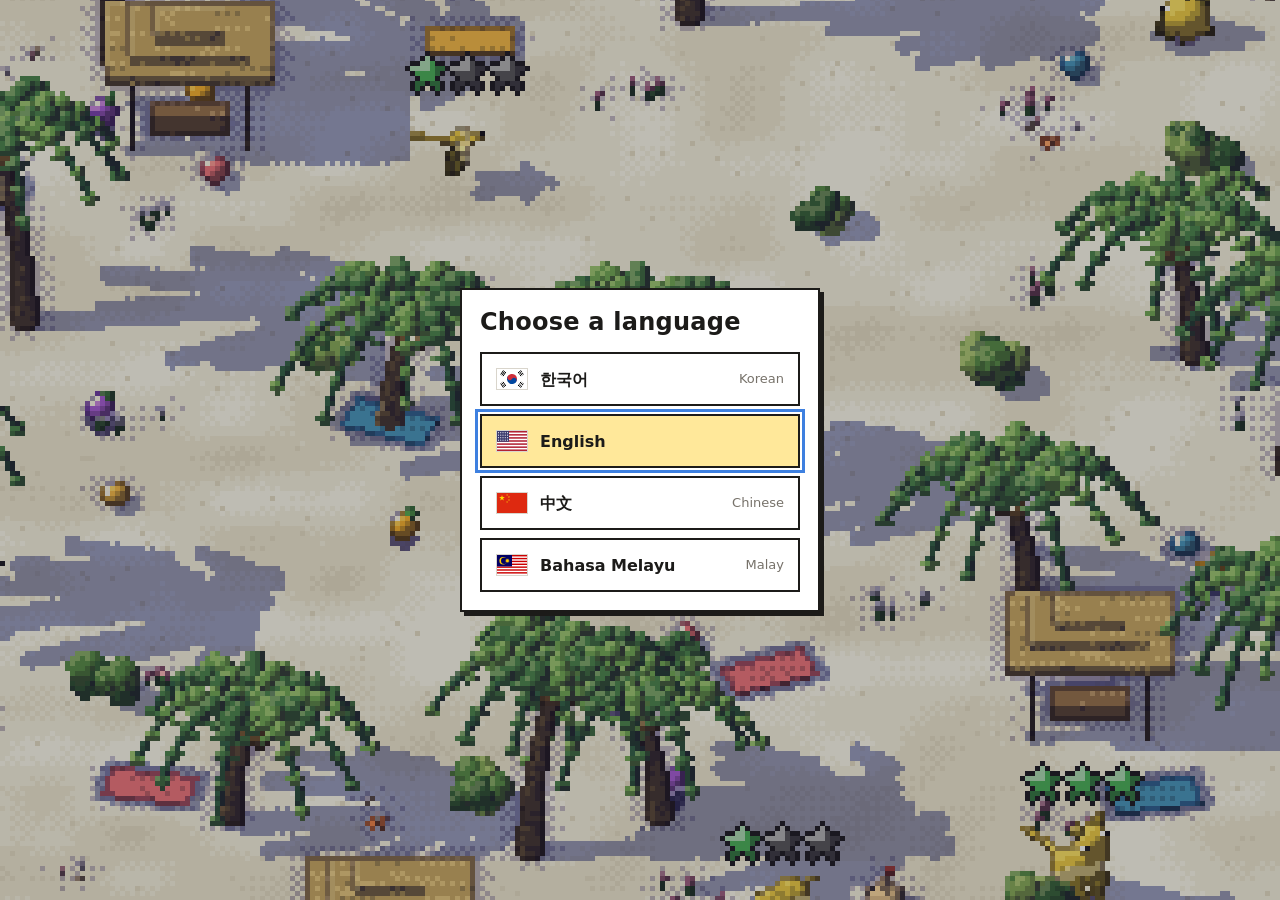
==== commit a078522b: "Polish for 1.0: loading mark, records, sidestep, hints, install Play - Running straight into a trunk" ====
--- a/index.html
+++ b/index.html
@@ -3,15 +3,28 @@
 <head>
 <meta charset="utf-8">
 <meta name="viewport" content="width=device-width,initial-scale=1,viewport-fit=cover,user-scalable=no">
-<meta name="theme-color" content="#ffffff">
+<meta name="theme-color" content="#1c1b19">
 <meta name="description" content="Pixel Island: eat lower-level creatures and evolve from level 1 to level 10.">
 <title>Pixel Island</title>
+<!-- The card a chat or a social app shows for a link. The image address has to be absolute, so a copy of the
+     game served from another address needs these two addresses changed. -->
+<meta property="og:type" content="website">
+<meta property="og:title" content="Pixel Island">
+<meta property="og:description" content="Eat lower-level creatures and evolve from level 1 to level 10. A pixel-art game that runs in the browser.">
+<meta property="og:url" content="https://felix-hwang.github.io/Pixel-Island/">
+<meta property="og:image" content="https://felix-hwang.github.io/Pixel-Island/icons/social-preview.png">
+<meta property="og:image:width" content="1280">
+<meta property="og:image:height" content="640">
+<meta name="twitter:card" content="summary_large_image">
 <link rel="icon" type="image/png" sizes="64x64" href="icons/favicon.png">
 <link rel="apple-touch-icon" href="icons/apple-touch-icon.png">
+<link rel="manifest" href="manifest.webmanifest">
+<meta name="mobile-web-app-capable" content="yes">
 <link rel="stylesheet" href="src/ui/style.css">
 </head>
 <body>
 <div id="stage"><canvas id="c" aria-label="Pixel Island"></canvas></div>
+<progress id="loading" aria-label="Loading"></progress>
 <div id="hud" hidden>
   <div class="line"><span id="hud-level"></span><span id="hud-name"></span><span id="hud-grade"></span></div>
   <div id="hud-pips" role="img"></div>
@@ -110,10 +123,14 @@
 <script src="src/behaviors/lurk.js"></script>
 <script src="src/core/input.js"></script>
 <script src="src/core/fx.js"></script>
+<script src="src/core/records.js"></script>
+<script src="src/core/population.js"></script>
 <script src="src/core/rules.js"></script>
+<script src="src/core/movement.js"></script>
 <script src="src/core/loop.js"></script>
 <script src="src/ui/stars.js"></script>
 <script src="src/ui/toast.js"></script>
+<script src="src/ui/hints.js"></script>
 <script src="src/ui/hud.js"></script>
 <script src="src/ui/modal.js"></script>
 <script src="src/ui/flags.js"></script>
--- a/src/ui/style.css
+++ b/src/ui/style.css
@@ -11,6 +11,16 @@
 .switching #screen { pointer-events: none; } /* nothing floats over the black of a scene change */
 
 #stage { position: fixed; inset: 0; overflow: hidden; }
+/* Shown until the game can start: three squares, with a bright one stepping along them. boot.js removes it.
+   It is a <progress> with no value, which assistive technology announces as busy. */
+#loading { position: fixed; inset: 0; margin: auto; width: 44px; height: 12px; border: 0; appearance: none; -webkit-appearance: none; z-index: 1;
+  --lit: var(--paper); --unlit: var(--muted);
+  background: linear-gradient(var(--lit) 0 0) 0 0 / 12px 12px no-repeat, repeating-linear-gradient(90deg, var(--unlit) 0 12px, transparent 12px 16px);
+  animation: loading 0.9s steps(1) infinite; }
+#loading::-webkit-progress-bar, #loading::-webkit-progress-value { display: none; }
+#loading::-moz-progress-bar { background: none; }
+@keyframes loading { 33% { background-position: 16px 0, 0 0; } 66% { background-position: 32px 0, 0 0; } }
+@media (forced-colors: active) { #loading { forced-color-adjust: none; --lit: CanvasText; --unlit: GrayText; } }
 canvas { display: block; image-rendering: pixelated; image-rendering: crisp-edges; }
 
 #hud { position: fixed; top: max(10px, env(safe-area-inset-top)); left: max(10px, env(safe-area-inset-left)); display: grid; gap: 5px; padding: 6px 9px 7px; background: var(--paper); border: 2px solid var(--ink); box-shadow: 3px 3px 0 var(--ink); pointer-events: none; z-index: 2; max-width: min(46vw, 260px); max-width: min(46dvw, 260px); }
@@ -30,6 +40,8 @@
 #hud-pips { display: flex; gap: 2px; flex-wrap: wrap; justify-content: flex-end; }
 #hud-pips i { width: 8px; height: 8px; border: 2px solid var(--ink); background: var(--paper); }
 #hud-pips i.on { background: var(--ink); }
+#hud-pips.last i:not(.on) { animation: pip-wait .5s steps(1) infinite; }
+@keyframes pip-wait { 50% { background: var(--hint); } }
 
 /* The right column: the name of the map at the very top, and the notices directly under it. It is at most half the
    screen wide, so it never reaches the status card on the left. */
@@ -128,6 +140,8 @@
 :lang(ko) .panel :is(h1, h2, h3, p, dd), :lang(ko) .toast { word-break: keep-all; overflow-wrap: break-word; }
 .panel .muted { color: var(--muted); }
 .panel .small { font-size: 12px; }
+.scores { display: flex; flex-wrap: wrap; gap: 2px 16px; }
+.record { padding: 0 5px; font-size: 11px; color: var(--ink); background: var(--hint); border: 2px solid var(--ink); white-space: nowrap; }
 .buttons { display: grid; gap: 8px; margin-top: 6px; }
 button { font: inherit; font-weight: 700; min-height: 48px; padding: 8px 14px; color: var(--ink); background: var(--paper); border: 2px solid var(--ink); border-radius: 0; cursor: pointer; touch-action: manipulation; }
 button:active { transform: translate(2px, 2px); }
@@ -141,4 +155,4 @@
 .panel.lang .flag svg { display: block; }
 .panel.lang .english { margin-left: auto; font-weight: 400; font-size: 13px; color: var(--muted); }
 
-@media (prefers-reduced-motion: reduce) { .toast { animation: none; } .toast.out { transition: none; } }
+@media (prefers-reduced-motion: reduce) { .toast { animation: none; } .toast.out { transition: none; } #hud-pips.last i:not(.on) { animation: none; } #loading { animation-duration: 3.6s; } }
